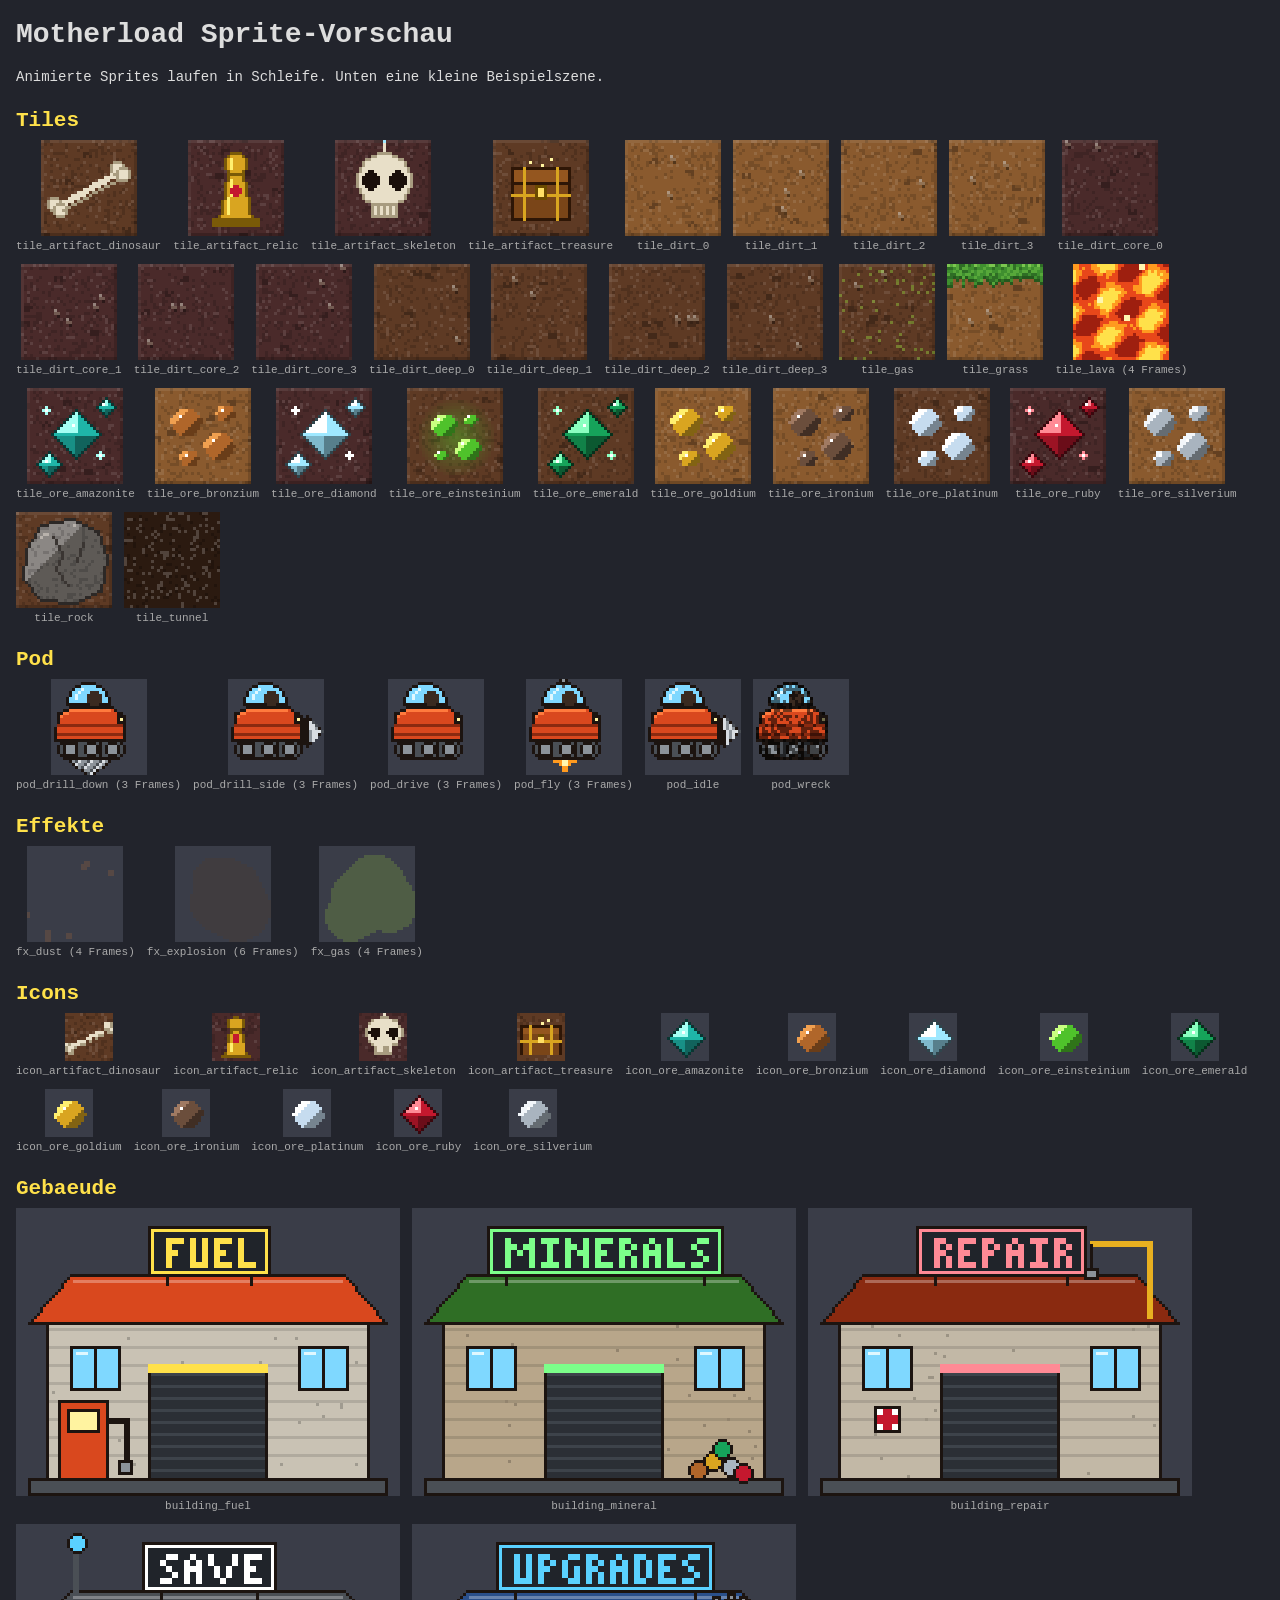
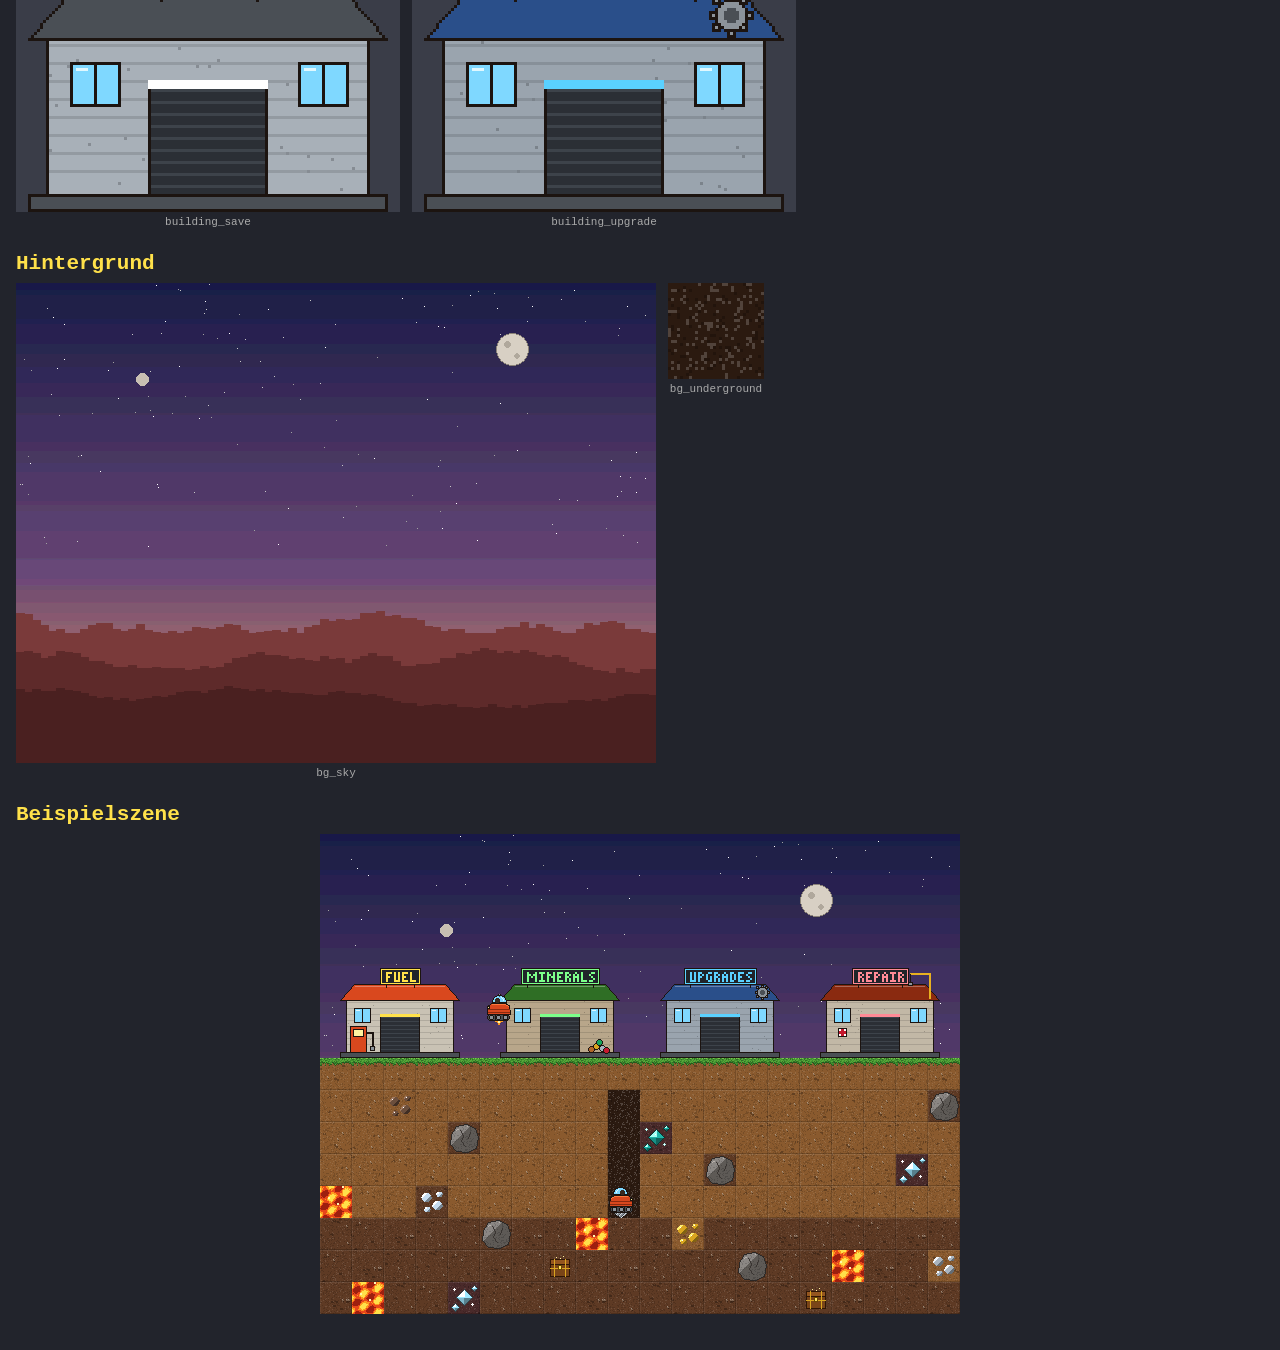
==== assets/graphics/preview.html @ fd145e44 "Pixel-Art-Grafiken: Pod, Tiles, Erze, Artefakte, Gebaeude, Himmel Eigene Zeichnungen (keine Original" ====
<!doctype html>
<html lang="de">
<head>
<meta charset="utf-8">
<meta name="viewport" content="width=device-width, initial-scale=1">
<title>Motherload Sprites</title>
<style>
  body { background: #22242c; color: #ddd; font: 14px monospace; margin: 16px; }
  h2 { color: #ffe14a; margin: 24px 0 8px; }
  .grid { display: flex; flex-wrap: wrap; gap: 12px; }
  figure { margin: 0; text-align: center; }
  canvas { image-rendering: pixelated; background: #3a3d48; display: block; margin: 0 auto 4px; }
  figcaption { font-size: 11px; color: #aaa; }
  #world { background: none; }
</style>
</head>
<body>
<h1>Motherload Sprite-Vorschau</h1>
<p>Animierte Sprites laufen in Schleife. Unten eine kleine Beispielszene.</p>
<div id="groups"></div>
<h2>Beispielszene</h2>
<canvas id="world" width="640" height="480"></canvas>
<script src="sprites.js"></script>
<script>
  var M = MotherloadSprites, SCALE = 3, anims = [];
  var groups = { tile: "Tiles", pod: "Pod", fx: "Effekte", icon: "Icons", building: "Gebaeude", bg: "Hintergrund" };
  M.loadSprites("").then(function () {
    var root = document.getElementById("groups");
    Object.keys(groups).forEach(function (prefix) {
      var h = document.createElement("h2"); h.textContent = groups[prefix]; root.appendChild(h);
      var grid = document.createElement("div"); grid.className = "grid"; root.appendChild(grid);
      Object.keys(M.SPRITES).sort().filter(function (n) { return n.indexOf(prefix + "_") === 0; })
        .forEach(function (name) {
          var s = M.SPRITES[name], sc = name === "bg_sky" ? 1 : SCALE;
          var fig = document.createElement("figure"), c = document.createElement("canvas");
          c.width = s.w * sc; c.height = s.h * sc;
          var cap = document.createElement("figcaption");
          cap.textContent = name + (s.frames > 1 ? " (" + s.frames + " Frames)" : "");
          fig.appendChild(c); fig.appendChild(cap); grid.appendChild(fig);
          anims.push({ ctx: c.getContext("2d"), name: name, sc: sc, s: s });
        });
    });
    var t = 0;
    setInterval(function () {
      t++;
      anims.forEach(function (a) {
        a.ctx.clearRect(0, 0, a.s.w * a.sc, a.s.h * a.sc);
        M.drawSprite(a.ctx, a.name, t, 0, 0, false, a.sc);
      });
      drawWorld(t);
    }, 160);
  });

  function drawWorld(t) {
    var ctx = document.getElementById("world").getContext("2d"), T = 32;
    M.drawSprite(ctx, "bg_sky", 0, 0, 0);
    M.drawSprite(ctx, "building_fuel", 0, 16, 224 - 96);
    M.drawSprite(ctx, "building_mineral", 0, 176, 224 - 96);
    M.drawSprite(ctx, "building_upgrade", 0, 336, 224 - 96);
    M.drawSprite(ctx, "building_repair", 0, 496, 224 - 96);
    var ores = ["ironium", "bronzium", "silverium", "goldium", "platinum", "einsteinium",
                "emerald", "ruby", "diamond", "amazonite"];
    for (var y = 7; y < 15; y++) {
      for (var x = 0; x < 20; x++) {
        var h = (x * 7 + y * 13) % 23, name;
        if (y === 7) name = "tile_grass";
        else if (x === 9 && y < 12) name = "tile_tunnel";
        else if (h === 3) name = "tile_ore_" + ores[(x + y) % ores.length];
        else if (h === 5 && y > 10) name = "tile_lava";
        else if (h === 7) name = "tile_rock";
        else if (h === 11 && y > 11) name = "tile_artifact_treasure";
        else name = (y > 11 ? "tile_dirt_deep_" : "tile_dirt_") + ((x + y) % 4);
        M.drawSprite(ctx, name, t, x * T, y * T);
      }
    }
    M.drawSprite(ctx, "pod_drill_down", t, 9 * T, 11 * T);
    M.drawSprite(ctx, "fx_dust", t, 9 * T, 12 * T);
    M.drawSprite(ctx, "pod_fly", t, 5 * T, 5 * T, true);
  }
</script>
</body>
</html>
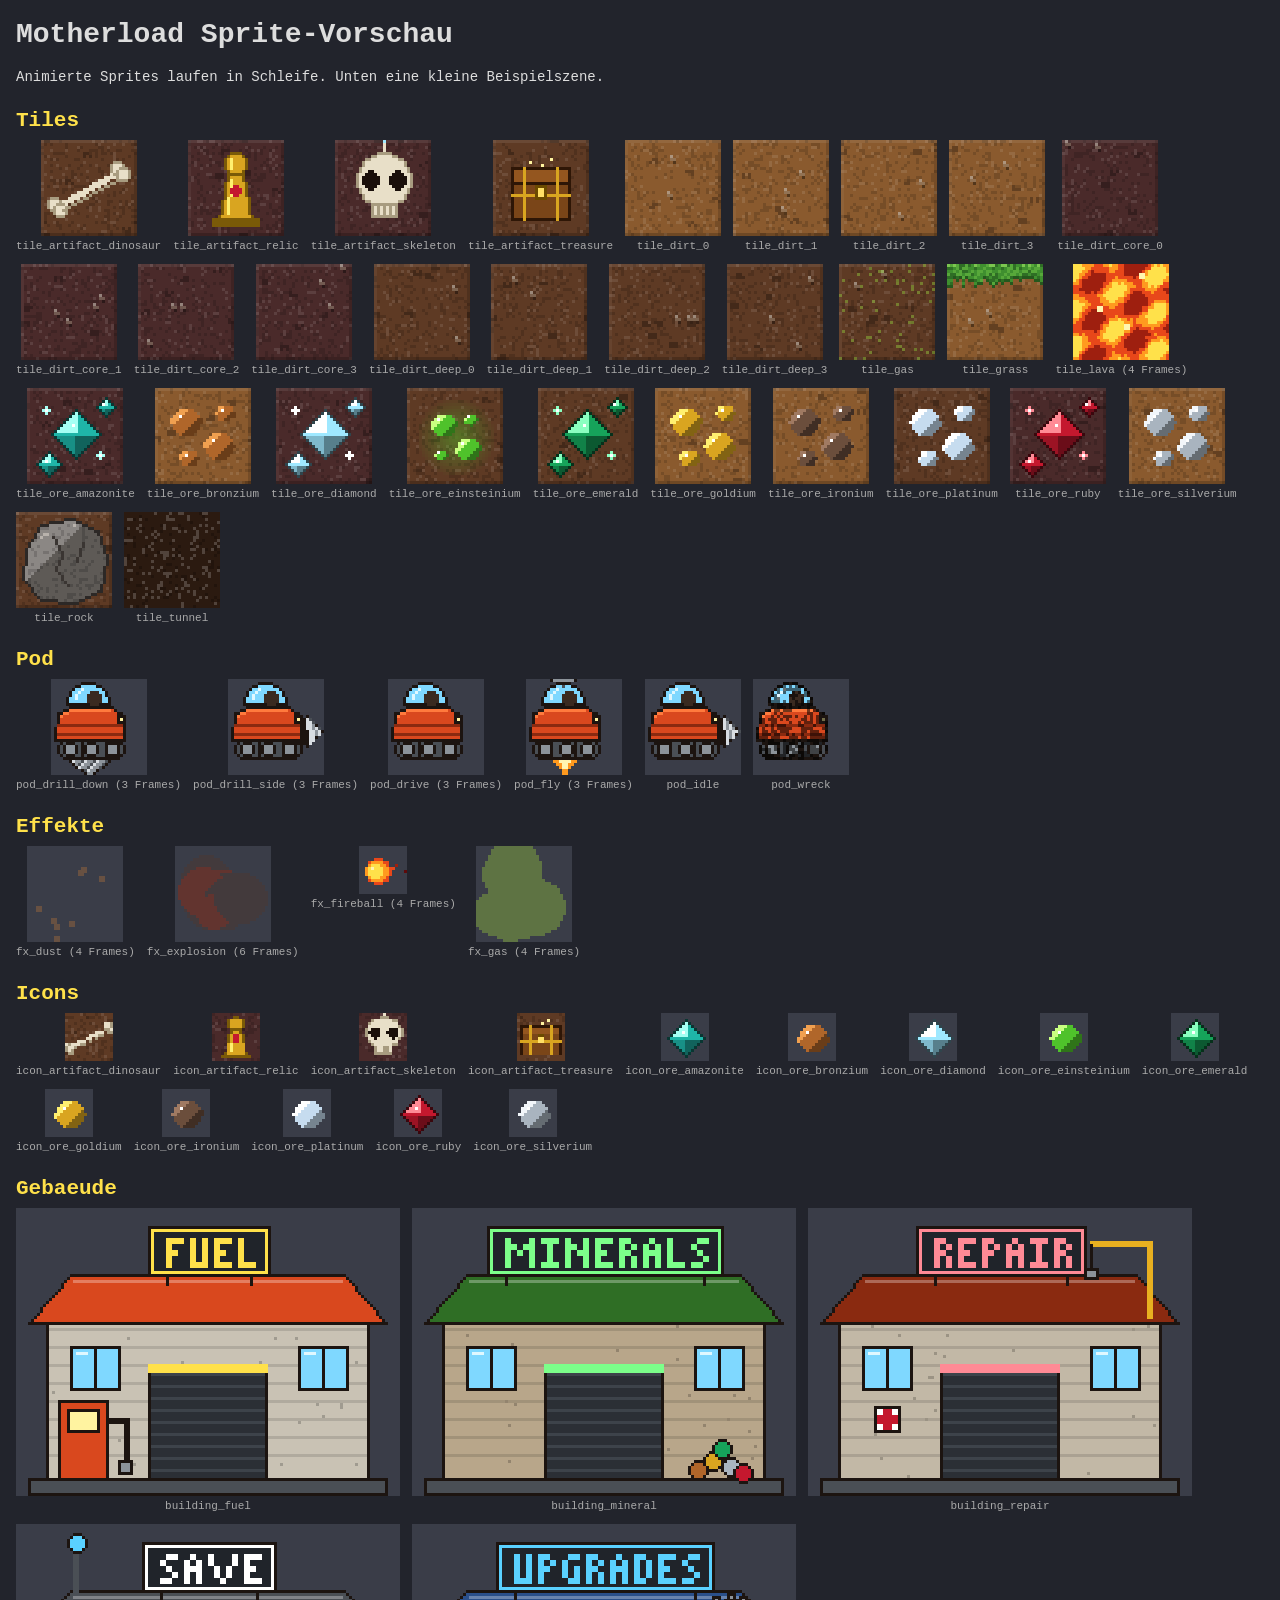
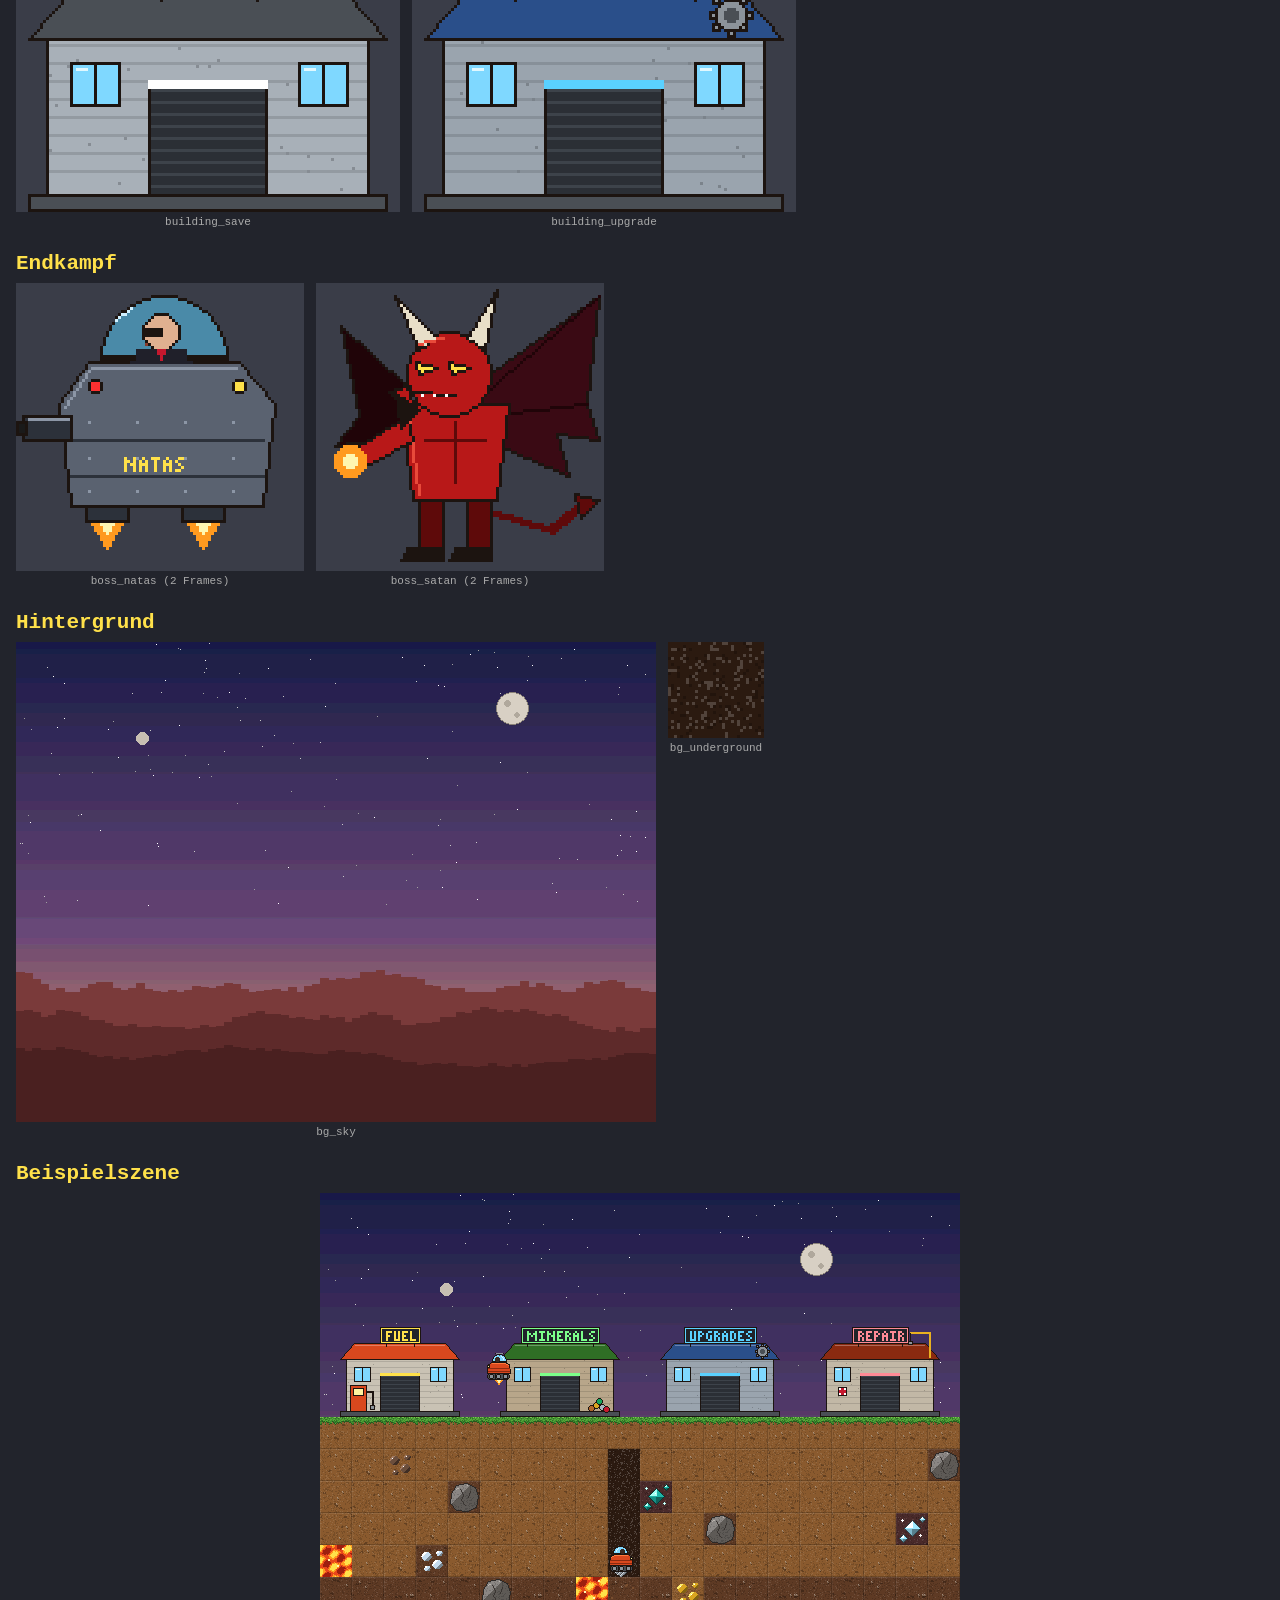
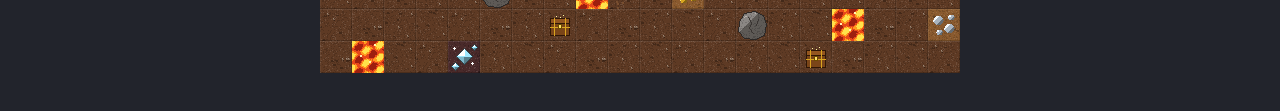
==== commit 12452a07: "Endkampf-Sprites: boss_natas, boss_satan, fx_fireball Co-Authored-By: Claude Opus 5.5 (1M context) <" ====
--- a/assets/graphics/preview.html
+++ b/assets/graphics/preview.html
@@ -23,7 +23,7 @@
 <script src="sprites.js"></script>
 <script>
   var M = MotherloadSprites, SCALE = 3, anims = [];
-  var groups = { tile: "Tiles", pod: "Pod", fx: "Effekte", icon: "Icons", building: "Gebaeude", bg: "Hintergrund" };
+  var groups = { tile: "Tiles", pod: "Pod", fx: "Effekte", icon: "Icons", building: "Gebaeude", boss: "Endkampf", bg: "Hintergrund" };
   M.loadSprites("").then(function () {
     var root = document.getElementById("groups");
     Object.keys(groups).forEach(function (prefix) {
